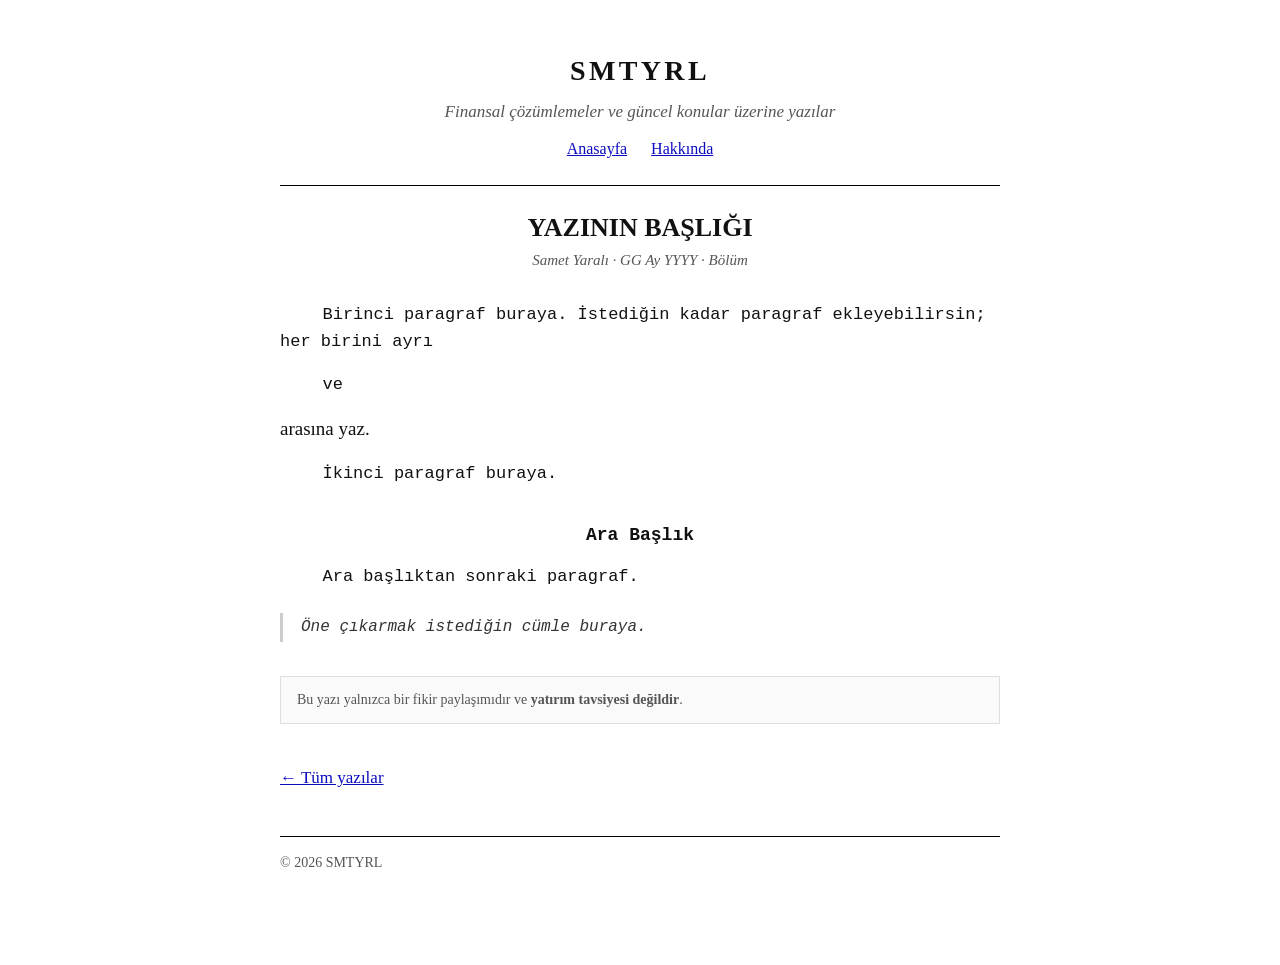
==== _yeni-yazi-sablonu.html @ 3fa54df3 "Add files via upload" ====
<!doctype html>
<html lang="tr">
<head>
  <meta charset="utf-8">
  <meta name="viewport" content="width=device-width, initial-scale=1">

  <!-- (1) Sekmede ve Google'da görünecek başlık. "— SMTYRL" kısmı kalsın. -->
  <title>YAZININ BAŞLIĞI — SMTYRL</title>

  <!-- (2) Yazının tek cümlelik özeti (Google'da başlığın altında çıkar). -->
  <meta name="description" content="Yazının kısa özetini buraya yaz.">

  <link rel="stylesheet" href="stil.css">
</head>
<body>

  <!-- ↓↓↓ Bu blok her sayfada AYNI kalır, dokunma ↓↓↓ -->
  <h1 class="site"><a href="index.html">SMTYRL</a></h1>
  <p class="tagline">Finansal çözümlemeler ve güncel konular üzerine yazılar</p>
  <nav class="top">
    <a href="index.html">Anasayfa</a>
    <a href="hakkinda.html">Hakkında</a>
  </nav>
  <hr>
  <!-- ↑↑↑ Buraya kadar aynı ↑↑↑ -->

  <article class="letter">

    <!-- (3) Yazının görünen başlığı -->
    <h1>YAZININ BAŞLIĞI</h1>

    <!-- (4) Ad · tarih · bölüm. Örnek: Samet Yaralı · 20 Haziran 2026 · Finansal Çözümlemeler -->
    <p class="byline">Samet Yaralı · GG Ay YYYY · Bölüm</p>

    <!-- (5) Yazının kendisi. Her paragrafı <p> ... </p> arasına koy. -->
    <p>
      Birinci paragraf buraya. İstediğin kadar paragraf ekleyebilirsin;
      her birini ayrı <p> ve </p> arasına yaz.
    </p>

    <p>
      İkinci paragraf buraya.
    </p>

    <!-- Ara başlık istersen (isteğe bağlı): -->
    <h2>Ara Başlık</h2>

    <p>
      Ara başlıktan sonraki paragraf.
    </p>

    <!-- Alıntı / vurgulu cümle istersen (isteğe bağlı): -->
    <blockquote>
      Öne çıkarmak istediğin cümle buraya.
    </blockquote>

    <!-- ↓ Bu uyarı kutusunu her finans yazısında bırakman iyi olur ↓ -->
    <div class="disclaimer">
      Bu yazı yalnızca bir fikir paylaşımıdır ve <strong>yatırım tavsiyesi
      değildir</strong>.
    </div>

    <a class="back" href="index.html">← Tüm yazılar</a>
  </article>

  <footer>
    © 2026 SMTYRL
  </footer>

</body>
</html>
---- stil.css ----
/* ============================================================
   SMTYRL — düz / sade stil (Berkshire Hathaway tarzı)
   Tek dosya. Tüm sayfalar bunu kullanır.
   Bir şeyi değiştirmek istersen aşağıdaki değerleri düzenle.
   ============================================================ */

body{
  background:#ffffff;
  color:#111111;
  font-family:"Times New Roman", Times, Georgia, serif;
  font-size:19px;
  line-height:1.65;
  max-width:720px;       /* okuma kolonu genişliği */
  margin:0 auto;
  padding:48px 22px 90px;
}

/* Bağlantılar — klasik mavi */
a{ color:#0b0bbf; }
a:visited{ color:#551a8b; }
a:hover{ color:#cc0000; }

/* Site başlığı / künye — ortalanmış (her sayfanın tepesi) */
h1.site{ font-size:28px; margin:0 0 4px; letter-spacing:.12em; text-align:center; }
h1.site a{ color:#111111; text-decoration:none; }
.tagline{ font-style:italic; color:#555555; font-size:17px; text-align:center; margin:0 0 10px; }

nav.top{ margin:10px 0 0; font-size:16px; text-align:center; }
nav.top a{ margin:0 10px; }

hr{ border:0; border-top:1px solid #000000; margin:22px 0; }

/* Ana sayfadaki yazı listesi */
.section{ font-weight:bold; font-size:17px; color:#333333; margin:32px 0 8px; }
ul.posts{ list-style:none; margin:0; padding:0; }
ul.posts li{ margin:16px 0; }
ul.posts a{ font-size:20px; }
ul.posts .date{ color:#555555; font-size:14px; }
ul.posts .dek{ color:#444444; font-style:italic; font-size:16px; display:block; margin-top:3px; }

/* Yazı (makale) sayfası */
article h1{ font-size:29px; line-height:1.22; margin:22px 0 6px; }
.byline{ color:#555555; font-size:14px; margin:0 0 28px; }
article p{ margin:0 0 1.15em; }
article h2{ font-size:21px; margin:1.7em 0 .4em; }
blockquote{
  border-left:3px solid #cccccc; margin:1.4em 0;
  padding:2px 0 2px 18px; font-style:italic; color:#333333;
}

.disclaimer{
  font-size:14px; color:#555555; line-height:1.6;
  border:1px solid #dddddd; background:#fafafa;
  padding:12px 16px; margin:34px 0;
}

.back{ display:inline-block; margin-top:6px; font-size:17px; }

footer{
  border-top:1px solid #000000; margin-top:44px; padding-top:14px;
  font-size:14px; color:#555555;
}

/* ---- küçük dokunuşlar / okuma rahatlığı ---- */

/* Başlıklarda tek başına kalan öksüz kelimeyi önler */
h1.site, article h1, article h2, .section{ text-wrap:balance; }

/* Metni seçince sıcak bir vurgu */
::selection{ background:#f3e7cf; }

/* Klavyeyle gezenler için görünür odak çerçevesi */
a:focus-visible{ outline:2px solid #0b0bbf; outline-offset:2px; border-radius:1px; }

/* Yazıyı kâğıda dökünce temiz görünsün */
@media print{
  nav.top, .back, .disclaimer{ display:none; }
  a{ color:#000000; text-decoration:none; }
  body{ font-size:12pt; max-width:none; padding:0; }
}

/* ============================================================
   MEKTUP STİLİ — Berkshire Hathaway yazılarındaki gibi.
   Sadece yazı sayfalarında geçerli: <article class="letter">
   Başlık ortada (serif, koyu), gövde daktilo (Courier).
   ============================================================ */

/* Başlık ve künye — ortalı */
article.letter h1{
  text-align:center;
  font-size:26px; line-height:1.25;
  margin:26px 0 4px;
}
article.letter .byline{
  text-align:center;
  font-style:italic; font-size:15px;
}

/* Gövde — daktilo (monospace), internet için biraz büyük.
   .byline (künye) hariç: o serif-italik ve ortalı kalır. */
article.letter p:not(.byline),
article.letter h2,
article.letter blockquote{
  font-family:"Courier New", Courier, monospace;
}
article.letter p:not(.byline){
  font-size:17px; line-height:1.6;
  margin:0 0 .9em;
  text-indent:2.5em;        /* paragraf başı girintisi (mektup havası) */
}
article.letter h2{
  font-size:18px; font-weight:bold;
  text-align:center; text-indent:0;
  margin:1.9em 0 .7em;
}
article.letter blockquote{
  font-size:16px; line-height:1.55;
}
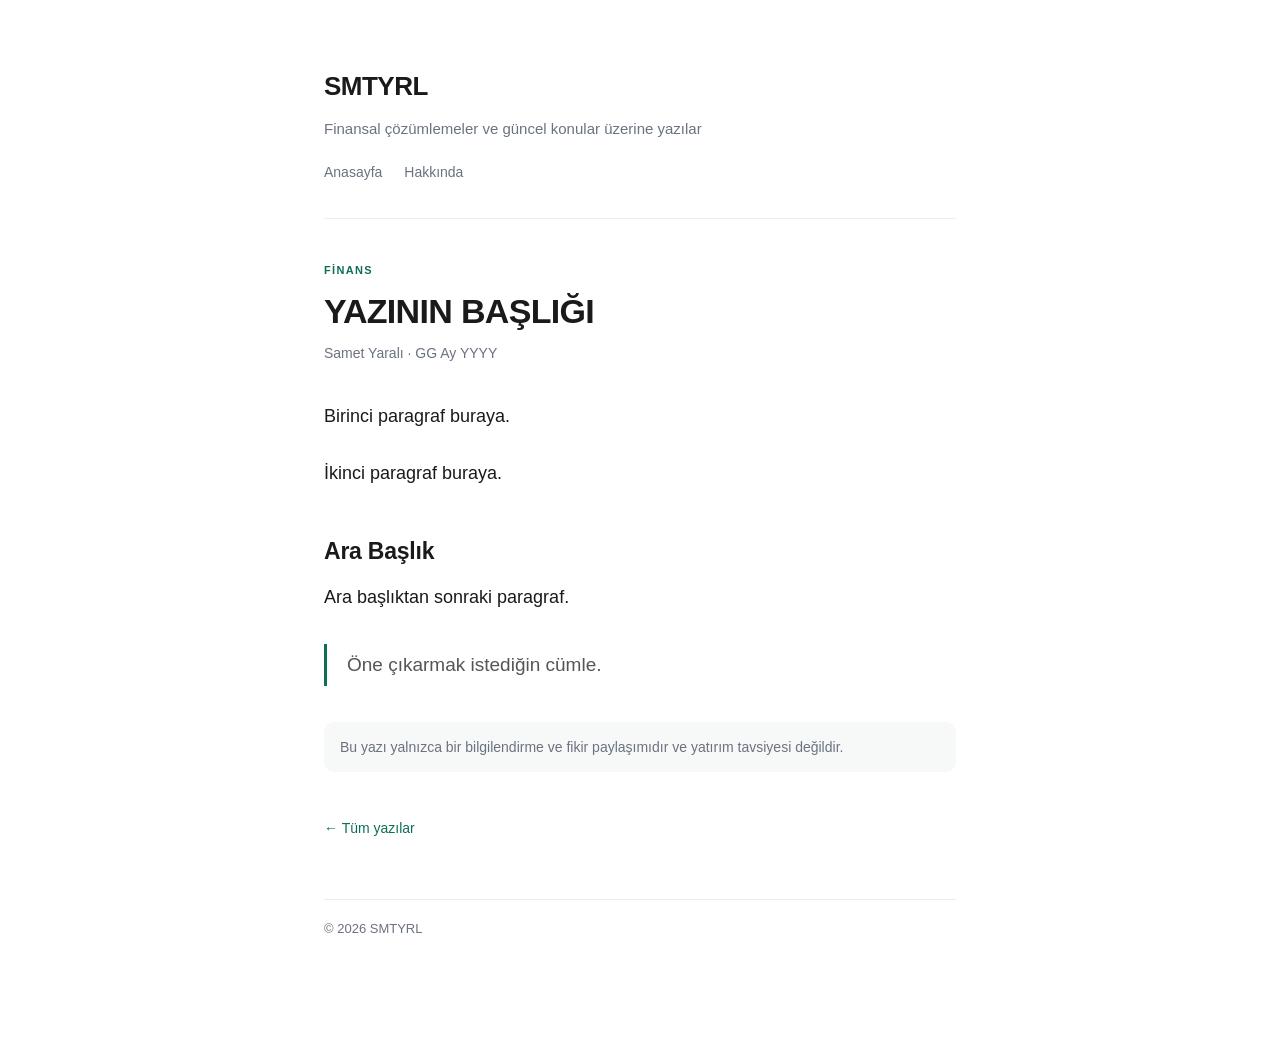
==== commit cb3bd96b: "Add files via upload" ====
--- a/_yeni-yazi-sablonu.html
+++ b/_yeni-yazi-sablonu.html
@@ -4,60 +4,62 @@
   <meta charset="utf-8">
   <meta name="viewport" content="width=device-width, initial-scale=1">
 
-  <!-- (1) Sekmede ve Google'da görünecek başlık. "— SMTYRL" kısmı kalsın. -->
+  <!-- (1) Sekmede/Google'da görünecek başlık. "— SMTYRL" kalsın. -->
   <title>YAZININ BAŞLIĞI — SMTYRL</title>
 
-  <!-- (2) Yazının tek cümlelik özeti (Google'da başlığın altında çıkar). -->
+  <!-- (2) Tek cümlelik özet. -->
   <meta name="description" content="Yazının kısa özetini buraya yaz.">
 
   <link rel="stylesheet" href="stil.css">
 </head>
 <body>
 
-  <!-- ↓↓↓ Bu blok her sayfada AYNI kalır, dokunma ↓↓↓ -->
-  <h1 class="site"><a href="index.html">SMTYRL</a></h1>
+  <!-- ↓↓↓ Bu blok her sayfada AYNI kalır ↓↓↓ -->
+  <div class="site"><a href="index.html">SMTYRL</a></div>
   <p class="tagline">Finansal çözümlemeler ve güncel konular üzerine yazılar</p>
   <nav class="top">
     <a href="index.html">Anasayfa</a>
     <a href="hakkinda.html">Hakkında</a>
   </nav>
-  <hr>
+  <hr class="rule">
   <!-- ↑↑↑ Buraya kadar aynı ↑↑↑ -->
 
-  <article class="letter">
+  <article>
 
-    <!-- (3) Yazının görünen başlığı -->
+    <!-- (3) Kategori etiketi (örn. Finans, Güncel, Deneme) -->
+    <span class="tag">Finans</span>
+
+    <!-- (4) Yazının görünen başlığı -->
     <h1>YAZININ BAŞLIĞI</h1>
 
-    <!-- (4) Ad · tarih · bölüm. Örnek: Samet Yaralı · 20 Haziran 2026 · Finansal Çözümlemeler -->
-    <p class="byline">Samet Yaralı · GG Ay YYYY · Bölüm</p>
+    <!-- (5) Künye: Ad · tarih -->
+    <p class="byline">Samet Yaralı · GG Ay YYYY</p>
 
-    <!-- (5) Yazının kendisi. Her paragrafı <p> ... </p> arasına koy. -->
+    <!-- (6) Yazının metni. Her paragrafı <p> ... </p> arasına koy. -->
     <p>
-      Birinci paragraf buraya. İstediğin kadar paragraf ekleyebilirsin;
-      her birini ayrı <p> ve </p> arasına yaz.
+      Birinci paragraf buraya.
     </p>
 
     <p>
       İkinci paragraf buraya.
     </p>
 
-    <!-- Ara başlık istersen (isteğe bağlı): -->
+    <!-- Ara başlık (isteğe bağlı): -->
     <h2>Ara Başlık</h2>
 
     <p>
       Ara başlıktan sonraki paragraf.
     </p>
 
-    <!-- Alıntı / vurgulu cümle istersen (isteğe bağlı): -->
+    <!-- Alıntı (isteğe bağlı): -->
     <blockquote>
-      Öne çıkarmak istediğin cümle buraya.
+      Öne çıkarmak istediğin cümle.
     </blockquote>
 
-    <!-- ↓ Bu uyarı kutusunu her finans yazısında bırakman iyi olur ↓ -->
+    <!-- Finans yazılarında bu uyarıyı bırakman iyi olur: -->
     <div class="disclaimer">
-      Bu yazı yalnızca bir fikir paylaşımıdır ve <strong>yatırım tavsiyesi
-      değildir</strong>.
+      Bu yazı yalnızca bir bilgilendirme ve fikir paylaşımıdır ve yatırım
+      tavsiyesi değildir.
     </div>
 
     <a class="back" href="index.html">← Tüm yazılar</a>
--- a/stil.css
+++ b/stil.css
@@ -1,118 +1,78 @@
 /* ============================================================
-   SMTYRL — düz / sade stil (Berkshire Hathaway tarzı)
-   Tek dosya. Tüm sayfalar bunu kullanır.
-   Bir şeyi değiştirmek istersen aşağıdaki değerleri düzenle.
+   SMTYRL — Modern / Temiz tarz (saf HTML, tek stil dosyası)
+   Beyaz zemin, modern sans-serif, teal vurgu, bol boşluk.
+   Renk/ölçüleri aşağıdaki değişkenlerden değiştirebilirsin.
    ============================================================ */
 
-body{
-  background:#ffffff;
-  color:#111111;
-  font-family:"Times New Roman", Times, Georgia, serif;
-  font-size:19px;
-  line-height:1.65;
-  max-width:720px;       /* okuma kolonu genişliği */
-  margin:0 auto;
-  padding:48px 22px 90px;
+:root{
+  --ink:    #1a1a1a;   /* ana metin            */
+  --muted:  #6b7280;   /* tarih / ikincil      */
+  --soft:   #555555;   /* özet metni           */
+  --line:   #ececec;   /* ayraç çizgileri      */
+  --accent: #0f6e56;   /* teal vurgu           */
+  --bg:     #ffffff;
 }
 
-/* Bağlantılar — klasik mavi */
-a{ color:#0b0bbf; }
-a:visited{ color:#551a8b; }
-a:hover{ color:#cc0000; }
+*{ box-sizing:border-box; }
 
-/* Site başlığı / künye — ortalanmış (her sayfanın tepesi) */
-h1.site{ font-size:28px; margin:0 0 4px; letter-spacing:.12em; text-align:center; }
-h1.site a{ color:#111111; text-decoration:none; }
-.tagline{ font-style:italic; color:#555555; font-size:17px; text-align:center; margin:0 0 10px; }
+body{
+  background:var(--bg); color:var(--ink);
+  font-family:-apple-system, "Segoe UI", Roboto, Helvetica, Arial, sans-serif;
+  font-size:18px; line-height:1.75;
+  max-width:680px; margin:0 auto; padding:64px 24px 96px;
+  -webkit-font-smoothing:antialiased; text-rendering:optimizeLegibility;
+}
 
-nav.top{ margin:10px 0 0; font-size:16px; text-align:center; }
-nav.top a{ margin:0 10px; }
+a{ color:var(--ink); text-decoration:none; }
+a:hover{ color:var(--accent); }
 
-hr{ border:0; border-top:1px solid #000000; margin:22px 0; }
+/* ---- Künye / masthead ---- */
+.site{ font-size:26px; font-weight:700; letter-spacing:-.02em; margin:0; }
+.site a{ color:var(--ink); }
+.tagline{ color:var(--muted); font-size:15px; margin:6px 0 0; }
+nav.top{ margin:18px 0 0; font-size:14px; }
+nav.top a{ color:var(--muted); margin-right:18px; }
+nav.top a:hover{ color:var(--accent); }
+.rule{ border:0; border-top:1px solid var(--line); margin:34px 0; }
 
-/* Ana sayfadaki yazı listesi */
-.section{ font-weight:bold; font-size:17px; color:#333333; margin:32px 0 8px; }
-ul.posts{ list-style:none; margin:0; padding:0; }
-ul.posts li{ margin:16px 0; }
-ul.posts a{ font-size:20px; }
-ul.posts .date{ color:#555555; font-size:14px; }
-ul.posts .dek{ color:#444444; font-style:italic; font-size:16px; display:block; margin-top:3px; }
+/* ---- Kategori etiketi ---- */
+.tag{
+  display:inline-block; font-size:11px; font-weight:700;
+  letter-spacing:.12em; text-transform:uppercase; color:var(--accent);
+  margin:0 0 4px;
+}
 
-/* Yazı (makale) sayfası */
-article h1{ font-size:29px; line-height:1.22; margin:22px 0 6px; }
-.byline{ color:#555555; font-size:14px; margin:0 0 28px; }
-article p{ margin:0 0 1.15em; }
-article h2{ font-size:21px; margin:1.7em 0 .4em; }
+/* ---- Ana sayfa yazı listesi ---- */
+.posts{ list-style:none; margin:0; padding:0; }
+.posts li{ padding:22px 0; border-bottom:1px solid var(--line); }
+.posts li:first-child{ padding-top:4px; }
+.posts h2{ font-size:21px; font-weight:600; line-height:1.3; letter-spacing:-.01em; margin:0 0 4px; }
+.posts .date{ color:var(--muted); font-size:13px; }
+.posts .dek{ color:var(--soft); font-size:15px; margin-top:6px; }
+
+/* ---- Yazı (makale) ---- */
+article .tag{ margin-bottom:10px; }
+article h1{ font-size:34px; font-weight:700; line-height:1.18; letter-spacing:-.02em; margin:0 0 10px; }
+.byline{ color:var(--muted); font-size:14px; margin:0 0 36px; }
+article p{ margin:0 0 1.4em; }
+article h2{ font-size:23px; font-weight:600; letter-spacing:-.01em; margin:1.8em 0 .5em; }
 blockquote{
-  border-left:3px solid #cccccc; margin:1.4em 0;
-  padding:2px 0 2px 18px; font-style:italic; color:#333333;
+  margin:1.6em 0; padding:4px 0 4px 20px;
+  border-left:3px solid var(--accent); color:var(--soft); font-size:19px;
 }
 
 .disclaimer{
-  font-size:14px; color:#555555; line-height:1.6;
-  border:1px solid #dddddd; background:#fafafa;
-  padding:12px 16px; margin:34px 0;
+  font-size:14px; color:var(--muted); line-height:1.6;
+  background:#f7f8f8; border-radius:10px; padding:14px 16px; margin:36px 0;
+}
+.back{ display:inline-block; margin-top:8px; font-size:14px; color:var(--accent); }
+
+footer{
+  border-top:1px solid var(--line); margin-top:56px; padding-top:18px;
+  color:var(--muted); font-size:13px;
 }
 
-.back{ display:inline-block; margin-top:6px; font-size:17px; }
-
-footer{
-  border-top:1px solid #000000; margin-top:44px; padding-top:14px;
-  font-size:14px; color:#555555;
+@media (max-width:560px){
+  body{ font-size:17px; padding:40px 20px 70px; }
+  article h1{ font-size:28px; }
 }
-
-/* ---- küçük dokunuşlar / okuma rahatlığı ---- */
-
-/* Başlıklarda tek başına kalan öksüz kelimeyi önler */
-h1.site, article h1, article h2, .section{ text-wrap:balance; }
-
-/* Metni seçince sıcak bir vurgu */
-::selection{ background:#f3e7cf; }
-
-/* Klavyeyle gezenler için görünür odak çerçevesi */
-a:focus-visible{ outline:2px solid #0b0bbf; outline-offset:2px; border-radius:1px; }
-
-/* Yazıyı kâğıda dökünce temiz görünsün */
-@media print{
-  nav.top, .back, .disclaimer{ display:none; }
-  a{ color:#000000; text-decoration:none; }
-  body{ font-size:12pt; max-width:none; padding:0; }
-}
-
-/* ============================================================
-   MEKTUP STİLİ — Berkshire Hathaway yazılarındaki gibi.
-   Sadece yazı sayfalarında geçerli: <article class="letter">
-   Başlık ortada (serif, koyu), gövde daktilo (Courier).
-   ============================================================ */
-
-/* Başlık ve künye — ortalı */
-article.letter h1{
-  text-align:center;
-  font-size:26px; line-height:1.25;
-  margin:26px 0 4px;
-}
-article.letter .byline{
-  text-align:center;
-  font-style:italic; font-size:15px;
-}
-
-/* Gövde — daktilo (monospace), internet için biraz büyük.
-   .byline (künye) hariç: o serif-italik ve ortalı kalır. */
-article.letter p:not(.byline),
-article.letter h2,
-article.letter blockquote{
-  font-family:"Courier New", Courier, monospace;
-}
-article.letter p:not(.byline){
-  font-size:17px; line-height:1.6;
-  margin:0 0 .9em;
-  text-indent:2.5em;        /* paragraf başı girintisi (mektup havası) */
-}
-article.letter h2{
-  font-size:18px; font-weight:bold;
-  text-align:center; text-indent:0;
-  margin:1.9em 0 .7em;
-}
-article.letter blockquote{
-  font-size:16px; line-height:1.55;
-}
